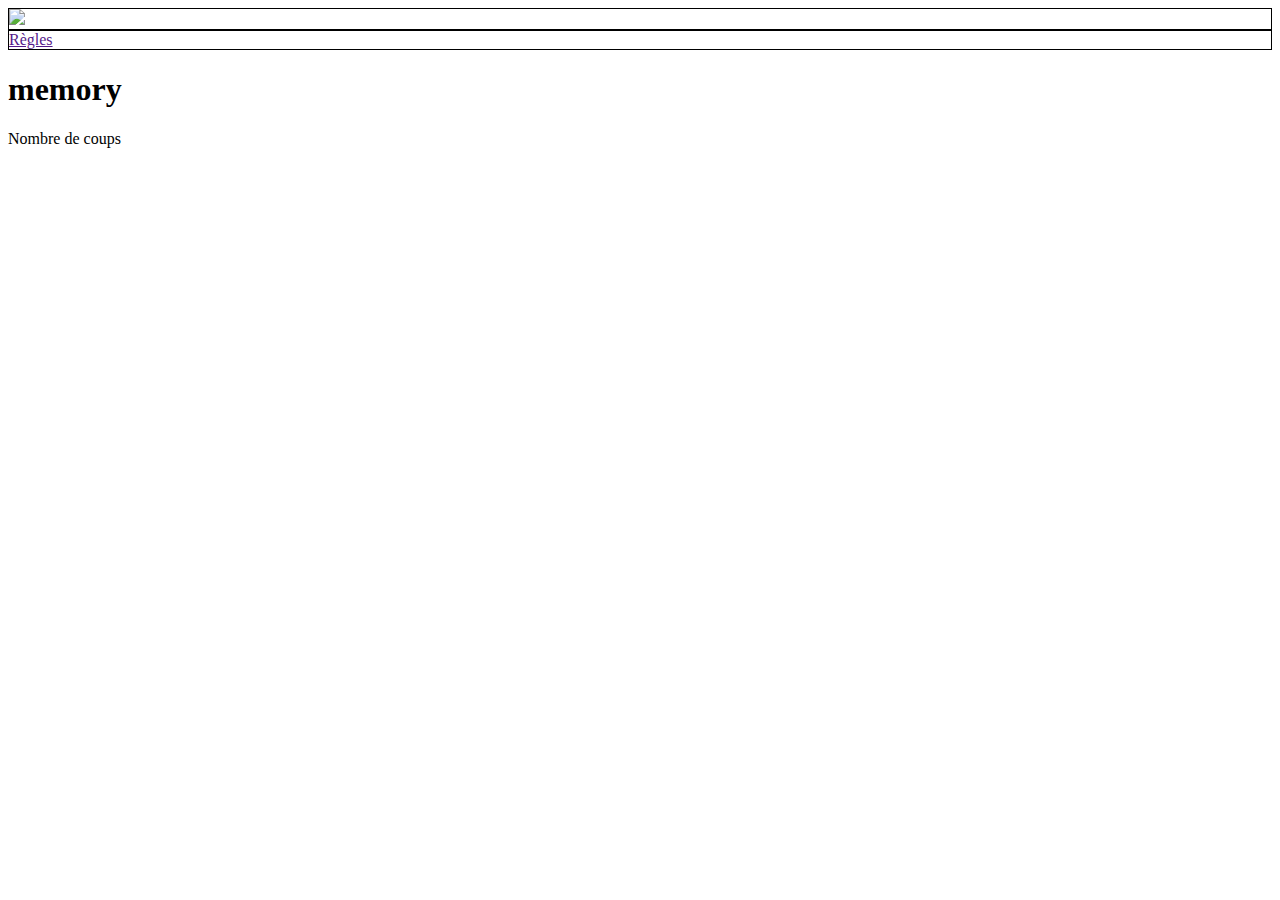
==== index.html @ 6941bc85 "starting with html" ====
<!DOCTYPE html>
<html lang="en">
<head>
  <meta charset="UTF-8">
  <meta http-equiv="X-UA-Compatible" content="IE=edge">
  <meta name="viewport" content="width=device-width, initial-scale=1.0">
  <title>Memory</title>
  <link href="Ressources/bootstrap-5.1.0/dist/css/bootstrap.min.css" rel="stylesheet">
  <link href="styles.css" rel="stylesheet" type="text/css">
</head>
<body>
  <header class="container-fluid">
    <div class="row justify-content-between">
      <div class="logo col-2">
        <a href="index.html"><img src="Ressources/Images/Logo-Tikiti.png" class="img-fluid"></a>
      </div>
      <div class="col-2">
        <a href="">Règles</a>
      </div>
    </div>    
  </header>
  <main class="container-fluid">
    <div class="row justify-content-around">
      <h1>memory</h1>
    </div>    
    <section>
      <div>

      </div>
    </section>
    <div>
      <p>Nombre de coups</p>
      <div>

      </div>
    </div>

  </main>
  <footer></footer>
  <script src="Ressources/jquery-3.6.0.min.js"></script>
  <script src="script.js"></script>
</body>
</html
---- styles.css ----
.row > div {
  border: 1px solid;
}
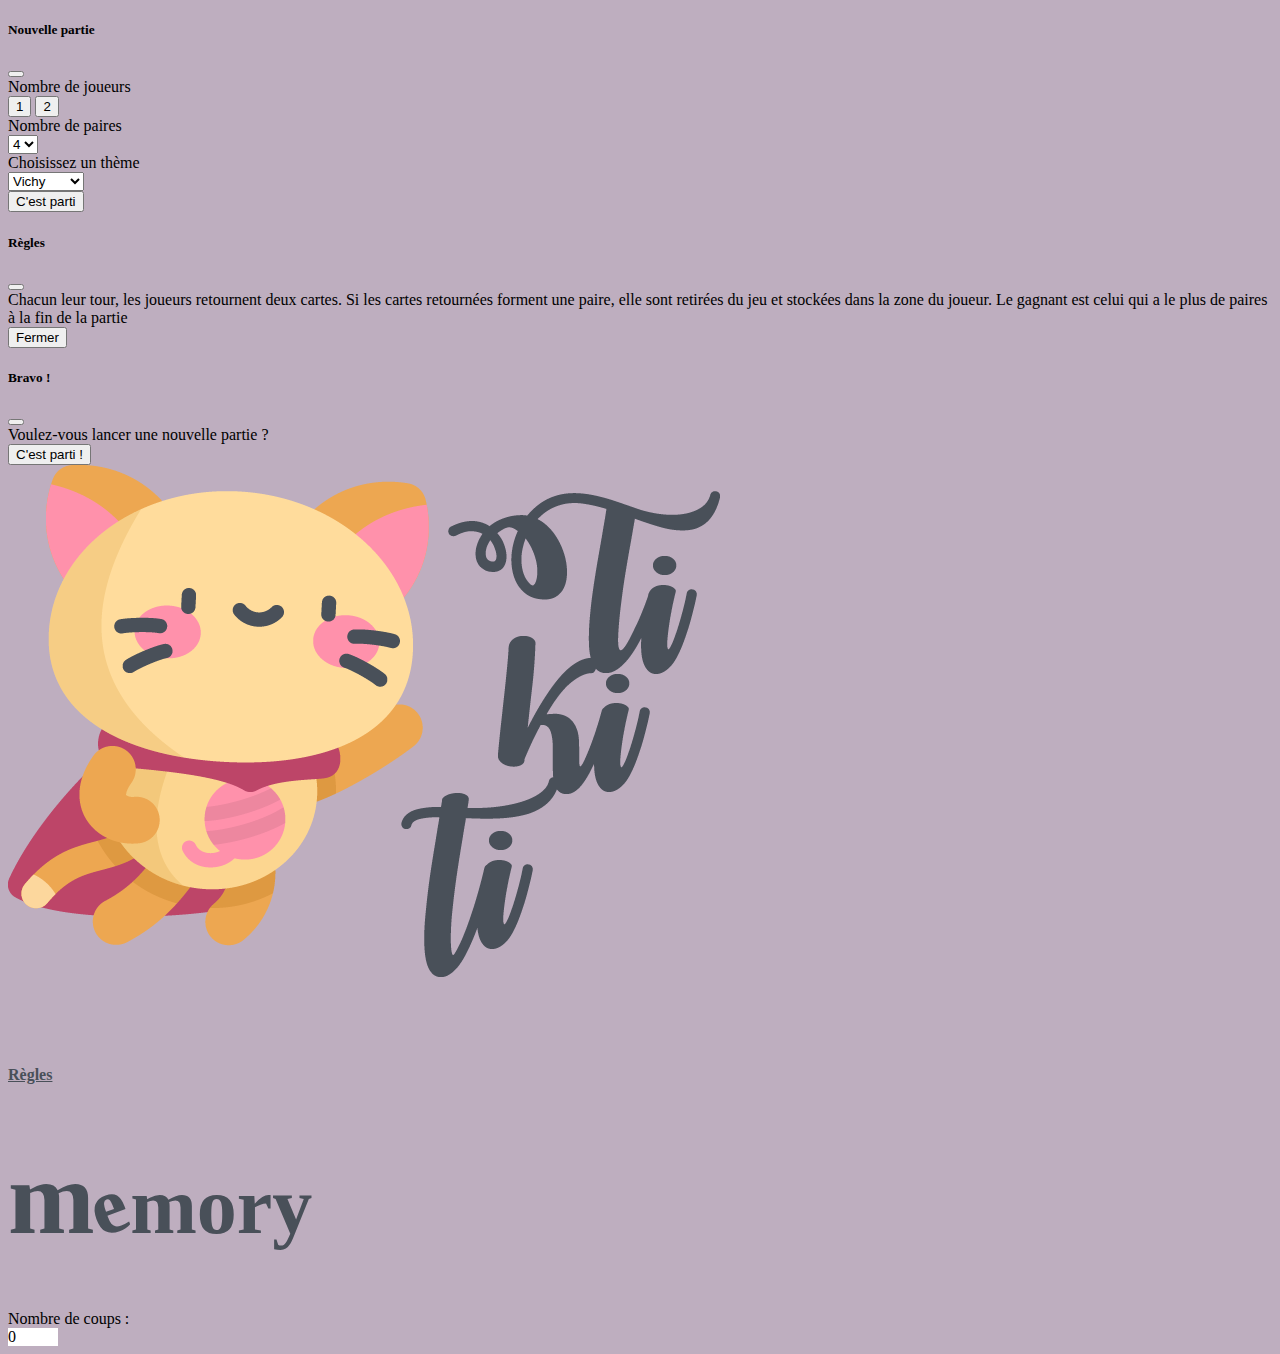
==== commit 22432714: "Rename memory.html to index.html" ====
--- a/index.html
+++ b/index.html
@@ -5,39 +5,155 @@
   <meta http-equiv="X-UA-Compatible" content="IE=edge">
   <meta name="viewport" content="width=device-width, initial-scale=1.0">
   <title>Memory</title>
-  <link href="Ressources/bootstrap-5.1.0/dist/css/bootstrap.min.css" rel="stylesheet">
+  <!-- CSS only -->
+  <link 
+  href="https://cdn.jsdelivr.net/npm/bootstrap@5.1.1/dist/css/bootstrap.min.css" 
+  rel="stylesheet" 
+  integrity="sha384-F3w7mX95PdgyTmZZMECAngseQB83DfGTowi0iMjiWaeVhAn4FJkqJByhZMI3AhiU" 
+  crossorigin="anonymous">
   <link href="styles.css" rel="stylesheet" type="text/css">
+
 </head>
 <body>
-  <header class="container-fluid">
+<!-- Starting Modal -->
+<div class="modal" 
+     id="start-modal" 
+     role="dialog"
+     data-bs-backdrop="static" 
+     data-bs-keyboard="false" 
+     tabindex="-1" 
+     aria-labelledby="game-launch-modal" 
+     aria-hidden="true">
+  <div class="modal-dialog">
+    <div class="modal-content">
+      <div class="modal-header">
+        <h5 class="modal-title" id="start-modal-title" >Nouvelle partie</h5>
+        <button type="button" class="btn-close" data-bs-dismiss="modal" aria-label="Close"></button>
+      </div>
+      <div class="modal-body">        
+          <div class="row mb-3">
+            <label for="nombre-joueurs" class="col-sm-4">Nombre de joueurs</label>
+            <div class="col-sm-2 btn-group me-2" role="group" aria-label="Second group" id="nombre-joueurs">
+              <button type="button" class="btn btn-primary">1</button>
+              <button type="button" class="btn btn-primary">2</button>
+            </div>  
+          </div>
+          <div class="row mb-3">
+            <label for="pairs-selection" class="col-sm-4">Nombre de paires</label>
+            <div class="col-sm-6">
+              <select class="form-select" aria-label="nombre de paires" name="pairs-selection" id="pairs-selection">                
+                <option value="4">4</option>
+                <option value="5">5</option>
+                <option value="6">6</option>
+                <option value="7">7</option>
+                <option value="8">8</option>
+              </select>
+            </div>
+          </div>
+          <div class="row">
+            <label for="selection-theme" class="col-sm-4">Choisissez un thème</label>
+            <div class="col-sm-6">
+              <select class="form-select" aria-label="selection d'un thème" id="theme-selection">
+                <option selected value="vichy-bleu">Vichy</option>
+                <option value="japonais-rouge">Japonais</option>
+                <option value="tartan-noir">Tartan</option>
+                <option value="tarot-noir">Tarot</option>
+              </select>
+            </div>
+          </div>                 
+      </div>
+      <div class="modal-footer">
+        <button type="button" class="btn btn-primary" data-bs-dismiss="modal" id="button-lets-go">C'est parti</button>       
+      </div>
+    </div>
+  </div>
+</div>
+
+ <!--Rules modal-->
+ <div class="modal fade" id="rules-modal" tabindex="-1" aria-labelledby="rules-modal-label" aria-hidden="true">
+  <div class="modal-dialog">
+    <div class="modal-content">
+      <div class="modal-header">
+        <h5 class="modal-title" id="rules-modal-label">Règles</h5>
+        <button type="button" class="btn-close" data-bs-dismiss="modal" aria-label="Close"></button>
+      </div>
+      <div class="modal-body">
+        Chacun leur tour, les joueurs retournent deux cartes. 
+        Si les cartes retournées forment une paire, 
+        elle sont retirées du jeu et stockées dans la zone du joueur. 
+        Le gagnant est celui qui a le plus de paires à la fin de la partie
+      </div>
+      <div class="modal-footer">
+        <button type="button" class="btn btn-secondary" data-bs-dismiss="modal">Fermer</button>          
+      </div>
+    </div>
+  </div>
+</div>
+
+<!--endgame modal-->
+<div class="modal fade" id="endgame" tabindex="-1" aria-labelledby="rules-modal-label" aria-hidden="true">
+  <div class="modal-dialog">
+    <div class="modal-content">
+      <div class="modal-header">
+        <h5 class="modal-title" id="endgame-label">Bravo !</h5>
+        <button type="button" class="btn-close" data-bs-dismiss="modal" aria-label="Close"></button>
+      </div>
+      <div class="modal-body">
+      <label for="new-game-button">Voulez-vous lancer une nouvelle partie ?</label>
+      </div>
+      <div class="modal-footer">
+        <button type="button" class="btn btn-primary" data-bs-dismiss="modal" id="new-game-button">C'est parti !</button>          
+      </div>
+    </div>
+  </div>
+</div>
+
+<header class="container-fluid">   
     <div class="row justify-content-between">
-      <div class="logo col-2">
-        <a href="index.html"><img src="Ressources/Images/Logo-Tikiti.png" class="img-fluid"></a>
+      <div class="col-2 p-3">
+        <a class="" href="#"><img src="Ressources/Images/Logo-Tikiti.png" class="img-fluid" id="logo"></a>
       </div>
-      <div class="col-2">
-        <a href="">Règles</a>
+      <div class="col-1 m-3">
+        <h4 data-bs-toggle="modal" data-bs-target="#rules-modal" id="rules"><u>Règles</u></h4>
+      </div>  
+    </div>   
+</header>
+
+<main class="container-fluid">
+    <div class="row justify-content-around pb-5">
+      <h1 class="text-center"><span id="bigger-font">m</span><span id="rotate30">e</span>mory</h1>
+    </div>    
+    <section class="container-fluid">
+      <div class="row row-cols-3 row-cols-sm-4 row-cols-lg-6 justify-content-center gy-3" id="memory-card-grid">
+                
+       
       </div>
-    </div>    
-  </header>
-  <main class="container-fluid">
-    <div class="row justify-content-around">
-      <h1>memory</h1>
-    </div>    
-    <section>
-      <div>
+      <div class="row row-cols-auto p-3 mt-3"> 
+        <div class="col">Nombre de coups :</div>
+        <div id="clic-counter" class="counter col shadow-sm">0</div>
+      </div>
+    </section> 
+    <section class="container-fluid">
+     <div class="row row-cols-3 row-cols-sm-4 row-cols-lg-6 justify-content-center gy-3" id="found-pairs-grid-1">
 
-      </div>
-    </section>
-    <div>
-      <p>Nombre de coups</p>
-      <div>
+    </div>      
+      
+    </section>     
 
       </div>
     </div>
 
   </main>
-  <footer></footer>
-  <script src="Ressources/jquery-3.6.0.min.js"></script>
-  <script src="script.js"></script>
+  <footer></footer> 
+  <script
+  src="https://code.jquery.com/jquery-3.6.0.min.js"
+  integrity="sha256-/xUj+3OJU5yExlq6GSYGSHk7tPXikynS7ogEvDej/m4="
+  crossorigin="anonymous"></script>  
+  <!-- JavaScript Bundle with Popper -->
+<script src="https://cdn.jsdelivr.net/npm/bootstrap@5.1.1/dist/js/bootstrap.bundle.min.js" 
+  integrity="sha384-/bQdsTh/da6pkI1MST/rWKFNjaCP5gBSY4sEBT38Q/9RBh9AH40zEOg7Hlq2THRZ" 
+  crossorigin="anonymous">
+</script>
+<script src="script.js"></script>
 </body>
-</html+</html
--- a/styles.css
+++ b/styles.css
@@ -1,3 +1,127 @@
-.row > div {
+body {
+  background-color:#beaebf ;
+}
+
+h1, h4 {
+  color: #495059
+}
+
+h1 {
+  font-size: 5rem;
+  font-family: "californian FB Bold";
+  src: url("/Ressources/Polices/Californian FB/Californian\ FB\ Bold.ttf")
+}
+
+
+
+/*.col  {
   border: 1px solid;
+}*/
+
+.memory-card {
+  z-index: 6;
+  border: 1px solid wheat;
+  height: 100px;
+  width: 100px;    
+  background-size: contain;
+  transition: transform 0.3s; 
+}
+
+.memory-card:hover {
+  cursor: pointer;
+  transform: scale(1.1);
+}
+
+/*----Faces----*/
+.f1 {
+  background-image: url("Ressources/Images/Paires/1.jpg");
+}
+
+.f2 {
+  background-image: url("Ressources/Images/Paires/2.jpg");
+}
+
+.f3 {
+  background-image: url("Ressources/Images/Paires/3.jpg");
+}
+
+.f4 {
+  background-image: url("Ressources/Images/Paires/4.jpg");
+}
+
+.f5 {
+  background-image: url("Ressources/Images/Paires/5.jpg");
+}
+
+.f6 {
+  background-image: url("Ressources/Images/Paires/6.jpg");
+}
+
+.f7 {
+  background-image: url("Ressources/Images/Paires/7.jpg");
+}
+
+.f8 {
+  background-image: url("Ressources/Images/Paires/8.jpg");
+}
+
+
+
+/*----Fonds----*/
+.vichy-bleu {
+  background-image: url("Ressources/Images/Fonds/vichy-bleu.jpg");
+}
+
+.japonais-rouge {
+  background-image: url("Ressources/Images/Fonds/japonais-rouge.jpg");
+}
+
+.tartan-noir {
+  background-image: url("Ressources/Images/Fonds/tartan-noir.jpg");
+}
+
+.tarot-noir {
+  background-image: url("Ressources/Images/Fonds/tarot-noir.jpg");
+}
+
+
+.black {
+  background-image: url("Ressources/Images/Fonds/black.jpg");
+}
+
+.found-pairs {
+  border: 1px solid wheat;
+  height: 100px;
+  width: 100px;   
+  background: white;
+  background-size: contain;
+}
+
+.counter {
+  background-color: white;
+  max-width: 50px;  
+}
+
+#logo {
+  min-height: 5rem;   
+}
+
+/*----Title----*/
+#bigger-font {
+  font-size: 6.5rem;
+}
+
+#rotate30 {
+  display:inline-block;
+  transform: translate(-5px) rotate(-20deg);  
+}
+/*--------*/
+
+#rules {
+  cursor: pointer;
+  transition: transform 0.3s;
+}
+
+#rules:hover {
+  transform: scale(1.1);
 }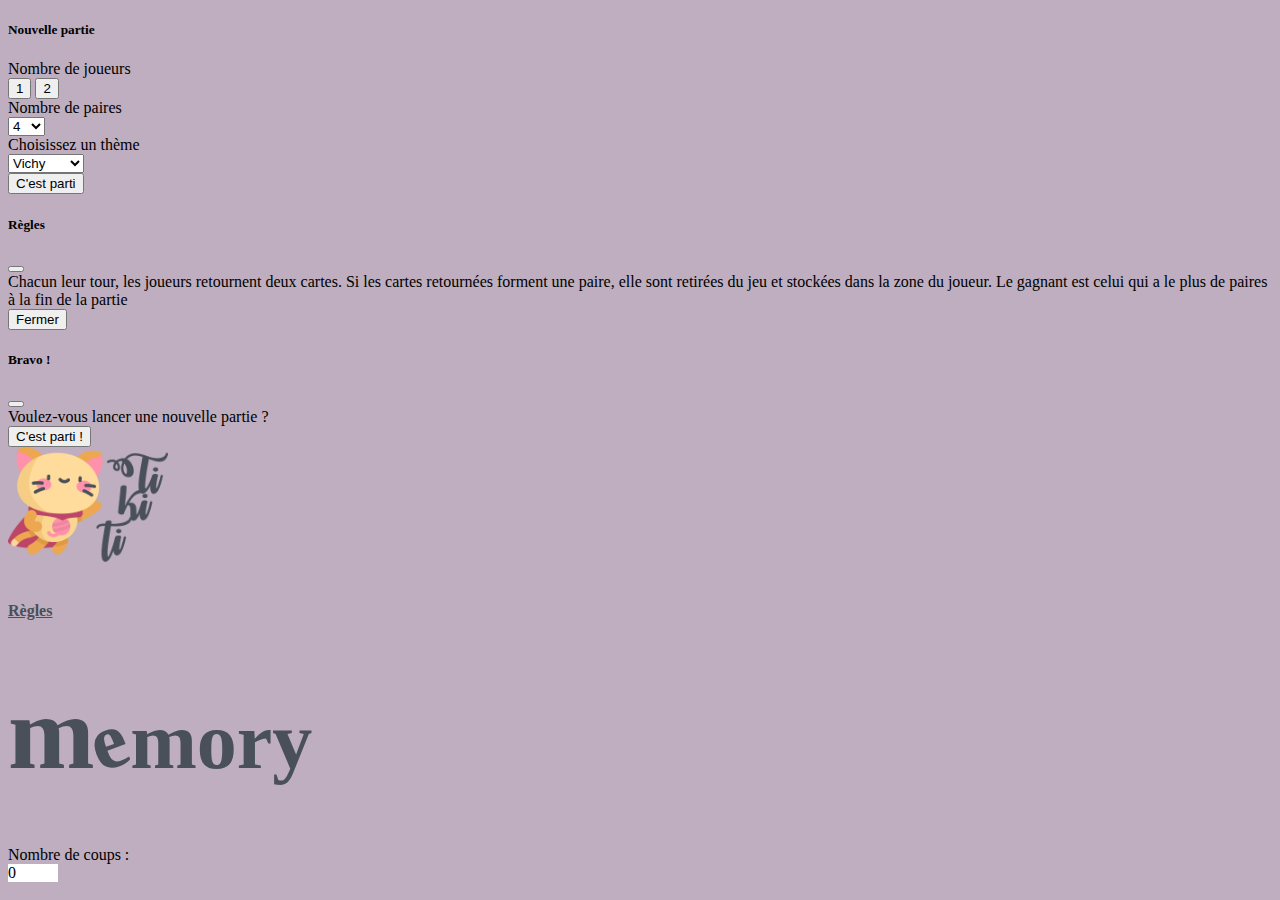
==== commit 5da2b943: "changed name of main html file" ====
--- a/index.html
+++ b/index.html
@@ -27,8 +27,7 @@
   <div class="modal-dialog">
     <div class="modal-content">
       <div class="modal-header">
-        <h5 class="modal-title" id="start-modal-title" >Nouvelle partie</h5>
-        <button type="button" class="btn-close" data-bs-dismiss="modal" aria-label="Close"></button>
+        <h5 class="modal-title" id="start-modal-title" >Nouvelle partie</h5>        
       </div>
       <div class="modal-body">        
           <div class="row mb-3">
@@ -47,6 +46,8 @@
                 <option value="6">6</option>
                 <option value="7">7</option>
                 <option value="8">8</option>
+                <option value="9">9</option>
+                <option value="10">10</option>
               </select>
             </div>
           </div>
@@ -91,7 +92,13 @@
 </div>
 
 <!--endgame modal-->
-<div class="modal fade" id="endgame" tabindex="-1" aria-labelledby="rules-modal-label" aria-hidden="true">
+<div class="modal" 
+     id="endgame-modal" 
+     tabindex="-1" 
+     data-bs-backdrop="static" 
+     data-bs-keyboard="false"
+     aria-labelledby="endgame-modal-label" 
+     aria-hidden="true">
   <div class="modal-dialog">
     <div class="modal-content">
       <div class="modal-header">
@@ -102,7 +109,7 @@
       <label for="new-game-button">Voulez-vous lancer une nouvelle partie ?</label>
       </div>
       <div class="modal-footer">
-        <button type="button" class="btn btn-primary" data-bs-dismiss="modal" id="new-game-button">C'est parti !</button>          
+        <button type="button" class="btn btn-primary" id="new-game-button">C'est parti !</button>          
       </div>
     </div>
   </div>
@@ -111,7 +118,7 @@
 <header class="container-fluid">   
     <div class="row justify-content-between">
       <div class="col-2 p-3">
-        <a class="" href="#"><img src="Ressources/Images/Logo-Tikiti.png" class="img-fluid" id="logo"></a>
+        <a class="" href="#"><img src="Ressources/Images/Logo-Tikiti.png" id="logo"></a>
       </div>
       <div class="col-1 m-3">
         <h4 data-bs-toggle="modal" data-bs-target="#rules-modal" id="rules"><u>Règles</u></h4>
@@ -123,7 +130,7 @@
     <div class="row justify-content-around pb-5">
       <h1 class="text-center"><span id="bigger-font">m</span><span id="rotate30">e</span>mory</h1>
     </div>    
-    <section class="container-fluid">
+    <section class="col-lg-8 col-xl-7 container-fluid">
       <div class="row row-cols-3 row-cols-sm-4 row-cols-lg-6 justify-content-center gy-3" id="memory-card-grid">
                 
        
@@ -156,4 +163,4 @@
 </script>
 <script src="script.js"></script>
 </body>
-</html
+</html--- a/styles.css
+++ b/styles.css
@@ -11,12 +11,6 @@
   font-family: "californian FB Bold";
   src: url("/Ressources/Polices/Californian FB/Californian\ FB\ Bold.ttf")
 }
-
-
-
-/*.col  {
-  border: 1px solid;
-}*/
 
 .memory-card {
   z-index: 6;
@@ -103,7 +97,9 @@
 }
 
 #logo {
-  min-height: 5rem;   
+   
+  min-width: 5rem;
+  max-width: 10rem;
 }
 
 /*----Title----*/
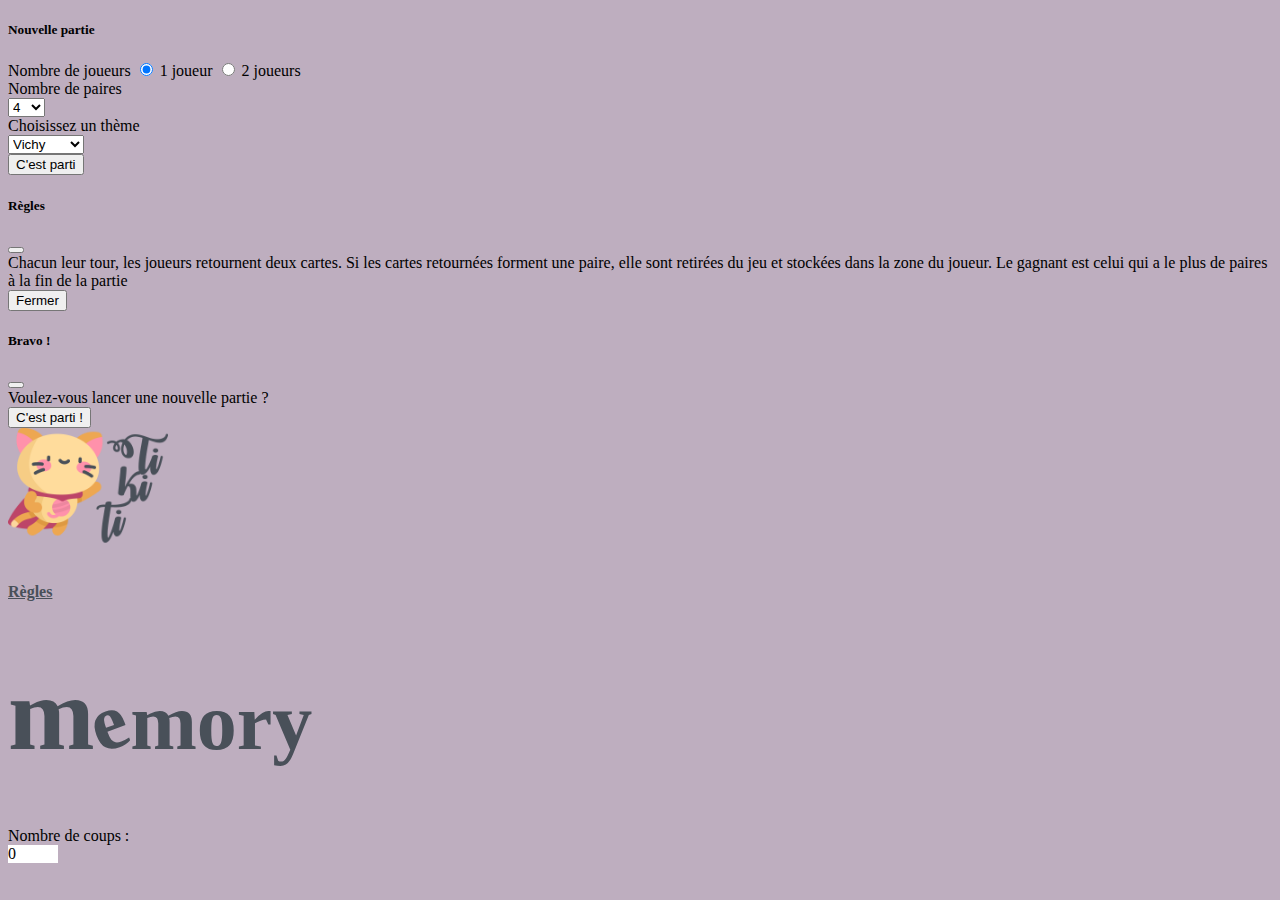
==== commit c01d306f: "card grid is now responsive" ====
--- a/index.html
+++ b/index.html
@@ -30,12 +30,12 @@
         <h5 class="modal-title" id="start-modal-title" >Nouvelle partie</h5>        
       </div>
       <div class="modal-body">        
-          <div class="row mb-3">
-            <label for="nombre-joueurs" class="col-sm-4">Nombre de joueurs</label>
-            <div class="col-sm-2 btn-group me-2" role="group" aria-label="Second group" id="nombre-joueurs">
-              <button type="button" class="btn btn-primary">1</button>
-              <button type="button" class="btn btn-primary">2</button>
-            </div>  
+          <div class="row row-cols-3 mb-3">    
+            <label for="pairs-selection" class="col-sm-4">Nombre de joueurs</label>        
+            <input type="radio" class=" btn-check" name="options" id="1joueur" autocomplete="off" checked>
+            <label class="btn btn-primary" for="1joueur">1 joueur</label>
+            <input type="radio" class=" btn-check" name="options" id="2joueurs" autocomplete="off">
+            <label class="btn btn-primary" for="2joueurs">2 joueurs</label>
           </div>
           <div class="row mb-3">
             <label for="pairs-selection" class="col-sm-4">Nombre de paires</label>
@@ -130,18 +130,16 @@
     <div class="row justify-content-around pb-5">
       <h1 class="text-center"><span id="bigger-font">m</span><span id="rotate30">e</span>mory</h1>
     </div>    
-    <section class="col-lg-8 col-xl-7 container-fluid">
-      <div class="row row-cols-3 row-cols-sm-4 row-cols-lg-6 justify-content-center gy-3" id="memory-card-grid">
-                
-       
+    <section class="col-lg-7 col-xl-6 container-fluid">
+      <div class="row row-cols-auto justify-content-center gy-3" id="memory-card-grid">
       </div>
-      <div class="row row-cols-auto p-3 mt-3"> 
+      <div class="row row-cols-auto p-3 my-3"> 
         <div class="col">Nombre de coups :</div>
         <div id="clic-counter" class="counter col shadow-sm">0</div>
       </div>
     </section> 
     <section class="container-fluid">
-     <div class="row row-cols-3 row-cols-sm-4 row-cols-lg-6 justify-content-center gy-3" id="found-pairs-grid-1">
+     <div class="row row-cols-auto justify-content-center gy-3" id="found-pairs-grid-1">
 
     </div>      
       
--- a/styles.css
+++ b/styles.css
@@ -15,10 +15,28 @@
 .memory-card {
   z-index: 6;
   border: 1px solid wheat;
-  height: 100px;
-  width: 100px;    
+  height: 120px;
+  width: 120px;
   background-size: contain;
-  transition: transform 0.3s; 
+ transition: transform 0.3s;  
+}
+
+.empty-space {
+  border:none; 
+}
+
+@media screen and (min-width: 601px) and (max-width: 1600px){
+  .memory-card {    
+    height: 90px;
+    width: 90px;
+  }
+}  
+ 
+@media screen and (max-width: 600px) {
+  .memory-card {
+    height: 70px;
+    width: 70px;
+  }
 }
 
 .memory-card:hover {
@@ -30,34 +48,35 @@
 .f1 {
   background-image: url("Ressources/Images/Paires/1.jpg");
 }
-
 .f2 {
   background-image: url("Ressources/Images/Paires/2.jpg");
 }
-
 .f3 {
   background-image: url("Ressources/Images/Paires/3.jpg");
 }
-
 .f4 {
   background-image: url("Ressources/Images/Paires/4.jpg");
 }
-
 .f5 {
   background-image: url("Ressources/Images/Paires/5.jpg");
 }
-
 .f6 {
   background-image: url("Ressources/Images/Paires/6.jpg");
 }
-
 .f7 {
   background-image: url("Ressources/Images/Paires/7.jpg");
 }
-
 .f8 {
   background-image: url("Ressources/Images/Paires/8.jpg");
 }
+.f9 {
+  background-image: url("Ressources/Images/Paires/9.jpg");
+}
+
+.f10 {
+  background-image: url("Ressources/Images/Paires/10.jpg");
+}
+
 
 
 
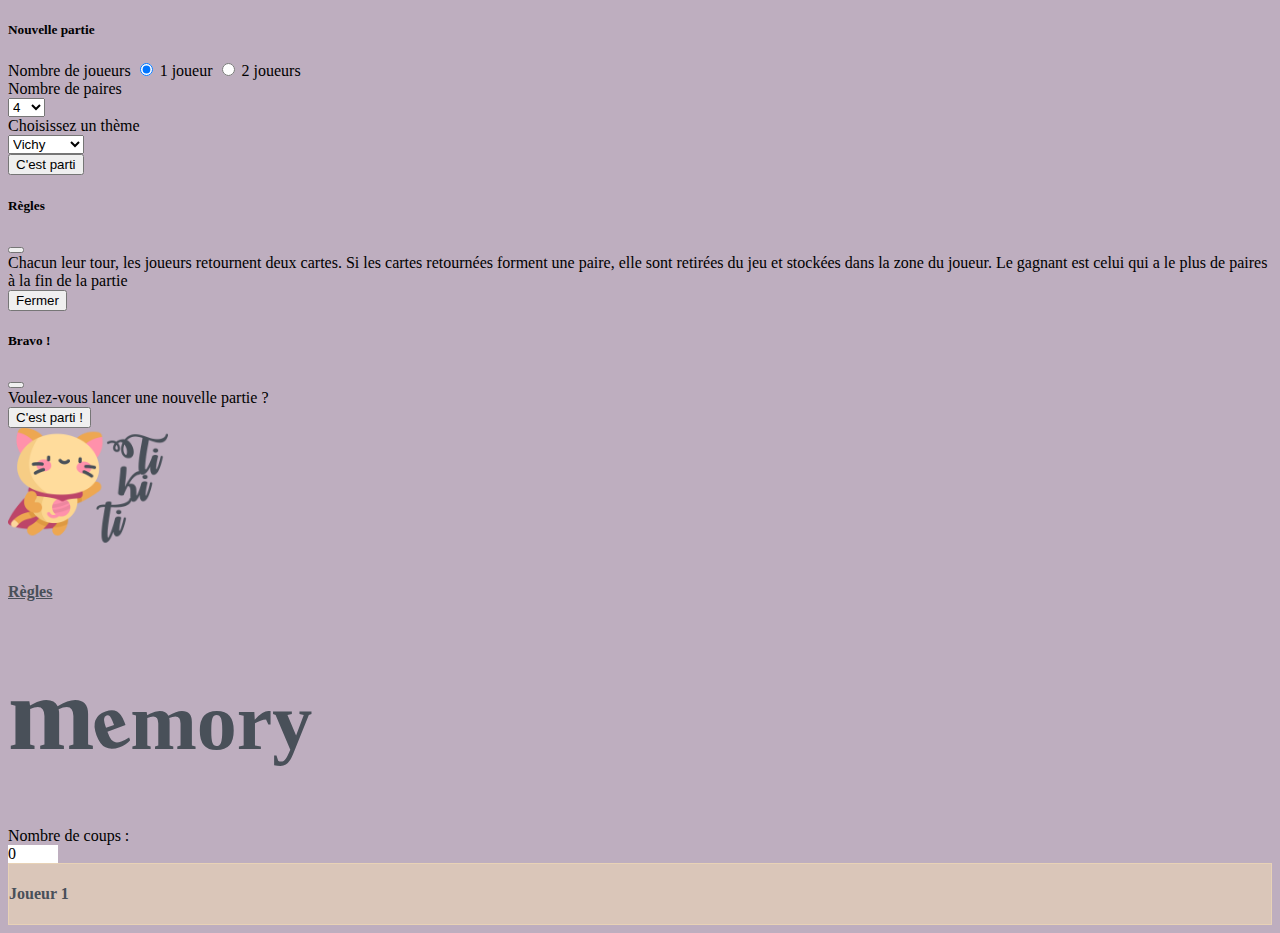
==== commit 786297ba: "player 2 fully coded" ====
--- a/index.html
+++ b/index.html
@@ -118,7 +118,7 @@
 <header class="container-fluid">   
     <div class="row justify-content-between">
       <div class="col-2 p-3">
-        <a class="" href="#"><img src="Ressources/Images/Logo-Tikiti.png" id="logo"></a>
+        <a class="" href="index.html"><img src="Ressources/Images/Logo-Tikiti.png" id="logo"></a>
       </div>
       <div class="col-1 m-3">
         <h4 data-bs-toggle="modal" data-bs-target="#rules-modal" id="rules"><u>Règles</u></h4>
@@ -129,25 +129,30 @@
 <main class="container-fluid">
     <div class="row justify-content-around pb-5">
       <h1 class="text-center"><span id="bigger-font">m</span><span id="rotate30">e</span>mory</h1>
-    </div>    
+    </div>  
+    
     <section class="col-lg-7 col-xl-6 container-fluid">
-      <div class="row row-cols-auto justify-content-center gy-3" id="memory-card-grid">
-      </div>
-      <div class="row row-cols-auto p-3 my-3"> 
+      <div class="row row-cols-auto p-3 mb-3"> 
         <div class="col">Nombre de coups :</div>
         <div id="clic-counter" class="counter col shadow-sm">0</div>
+      </div>  
+      <div class="row row-cols-auto justify-content-center gy-3 mb-5" id="memory-card-grid">
       </div>
     </section> 
-    <section class="container-fluid">
-     <div class="row row-cols-auto justify-content-center gy-3" id="found-pairs-grid-1">
-
-    </div>      
-      
+    <section class="container-fluid row justify-content-evenly gx-5">
+      <div class="col">
+        <div id="player-1" class="p-3 current-player">
+          <h4 class="text-center pb-3">Joueur 1</h4>
+          <div class="row row-cols-auto justify-content-center gy-3" id="found-pairs-player-1"></div> 
+        </div>  
+      </div>          
+     <div class="col">
+       <div id="player-2" class= "p-3">
+         <h4 class="text-center pb-3">Joueur 2</h4>
+         <div class="row row-cols-auto justify-content-center gy-3" id="found-pairs-player-2"></div> 
+       </div>  
+    </div>       
     </section>     
-
-      </div>
-    </div>
-
   </main>
   <footer></footer> 
   <script
@@ -161,4 +166,4 @@
 </script>
 <script src="script.js"></script>
 </body>
-</html+</html
--- a/styles.css
+++ b/styles.css
@@ -42,6 +42,27 @@
 .memory-card:hover {
   cursor: pointer;
   transform: scale(1.1);
+}
+
+.no-click {
+  pointer-events: none;
+}
+
+.found-pairs {
+  border: 1px solid wheat;
+  height: 100px;
+  width: 100px;   
+  background: white;
+  background-size: contain;
+}
+
+.counter {
+  background-color: white;
+  max-width: 50px;  
+}
+
+.current-player {
+  background-color: rgba(245, 222, 179, 0.5);
 }
 
 /*----Faces----*/
@@ -102,18 +123,8 @@
   background-image: url("Ressources/Images/Fonds/black.jpg");
 }
 
-.found-pairs {
-  border: 1px solid wheat;
-  height: 100px;
-  width: 100px;   
-  background: white;
-  background-size: contain;
-}
 
-.counter {
-  background-color: white;
-  max-width: 50px;  
-}
+
 
 #logo {
    
@@ -139,4 +150,12 @@
 
 #rules:hover {
   transform: scale(1.1);
+}
+
+#player-1, #player-2 {
+  border: 1px solid rgba(245, 222, 179, 0.5)
+}
+
+#player-2 {
+  display: none;
 }